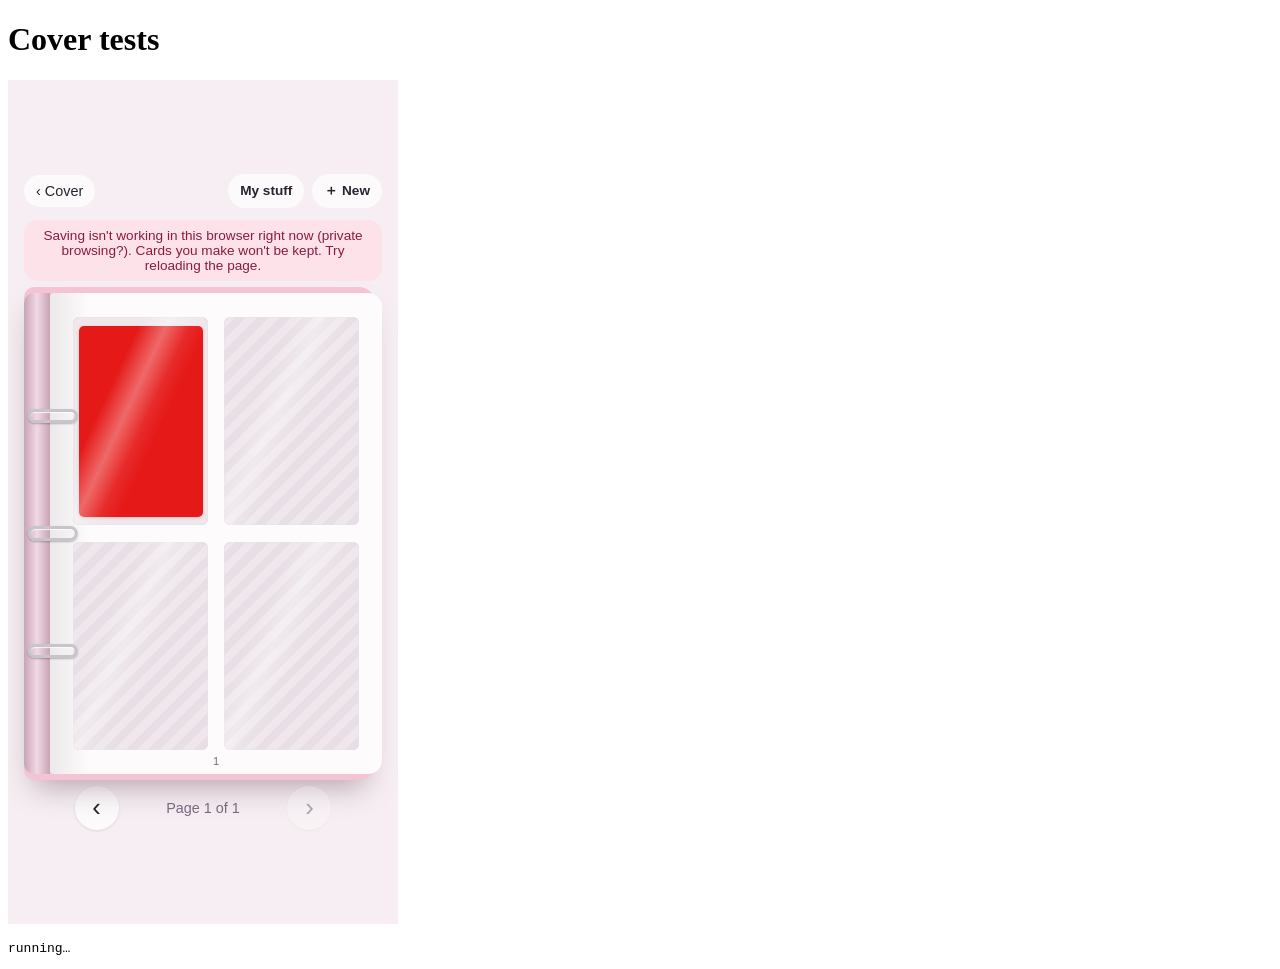
==== tests/cover-test.html @ 13672e0d "Add cover editor tests Co-Authored-By: Claude Opus 5.5 <noreply@anthropic.com>" ====
<!--
  Automated cover-design tests (M7): the cover editor, stickers and saving.
  Run:  python3 -m http.server 8765   (from the project folder)
  Open: http://localhost:8765/tests/cover-test.html  → every line should say PASS.
  Uses made-up test pictures, never real photos. Runs with ?memory (no saved data touched).
-->
<!doctype html><meta charset="utf-8"><body>
<h1>Cover tests</h1>
<iframe id="f" style="width:390px;height:844px;border:0"></iframe>
<pre id="out">running…</pre>
<script type="module">
import { coverOf, defaultCover } from '/src/binder/CoverDesign.js';
import { builtinUrl, BUILTIN_STICKERS } from '/src/decor/stickers.js';

const out = document.getElementById('out');
const results = [];
const wait = (ms) => new Promise((r) => setTimeout(r, ms));
const check = (name, ok, extra = '') => results.push(`${ok ? 'PASS' : 'FAIL'} ${name}${ok ? '' : '  ← ' + extra}`);
let win, doc;

async function until(test, ms = 8000) {
  for (let t = 0; t < ms; t += 50) { if (test()) return true; await wait(50); }
  return false;
}

function testPicture(hue) {
  const c = document.createElement('canvas'); c.width = 900; c.height = 1300;
  const g = c.getContext('2d'); g.fillStyle = `hsl(${hue} 80% 50%)`; g.fillRect(0, 0, 900, 1300);
  return new Promise((r) => c.toBlob((b) => r(new File([b], 'p.png', { type: 'image/png' })), 'image/png'));
}

async function givePhoto(hue) {
  await until(() => doc.querySelector('input.photo-picker'));
  const input = doc.querySelector('input.photo-picker');
  const dt = new win.DataTransfer();
  dt.items.add(new win.File([await testPicture(hue)], 'p.png', { type: 'image/png' }));
  input.files = dt.files;
  input.dispatchEvent(new win.Event('change'));
}

const editor = () => doc.querySelector('dialog.cover-editor[open]');
const coverFace = () => doc.querySelector('.cover-face');
const set = (name, value) => doc.querySelector(`dialog.cover-editor input[name="${name}"][value="${value}"]`).click();

try {
  // ---------- Pure helpers ----------
  check('older binders (only a color) still get a full cover design', coverOf({ coverColor: '#123456' }).color === '#123456' && coverOf({}).material === 'pastel');
  check('every built-in sticker makes an image', Object.keys(BUILTIN_STICKERS).every((k) => builtinUrl(k).startsWith('data:image/svg+xml')));

  // ---------- Make a card so the window has something to show ----------
  await new Promise((r) => { f.onload = r; f.src = '/index.html?memory'; });
  win = f.contentWindow; doc = win.document;
  await until(() => doc.querySelector('.book'), 20000);
  check('closed binder shows ✎ Edit cover', !doc.querySelector('.toolbar__edit').hidden && doc.querySelector('.toolbar__back').hidden);
  doc.querySelector('[data-action="new"]').click(); doc.querySelector('[data-make="card"]').click();
  await givePhoto(0);
  await until(() => doc.querySelector('.crop__img')?.naturalWidth > 0);
  for (let i = 0; i < 3; i++) { doc.querySelector('dialog[open] .workshop__primary').click(); await wait(400); }
  await until(() => !doc.querySelector('dialog[open]'));
  check('open binder: "‹ Cover" instead of Edit cover', doc.querySelector('.toolbar__edit').hidden && !doc.querySelector('.toolbar__back').hidden);
  doc.querySelector('.toolbar__back').click();
  await until(() => !doc.querySelector('.toolbar__edit').hidden, 3000);

  // ---------- The editor ----------
  doc.querySelector('.toolbar__edit').click();
  await until(() => editor());
  const preview = () => doc.querySelector('.cover-editor__design');
  check('the editor opens with a live preview', !!preview() && preview().classList.contains('cover-design--pastel'));

  set('material', 'leather');
  check('choosing Leather changes the preview', preview().classList.contains('cover-design--leather'));
  set('color', '#2b2230');
  check('a dark color switches to light text', preview().classList.contains('cover-design--dark'));
  set('font', 'classic');
  check('the font shows in the preview', /Georgia/.test(preview().querySelector('.cover-design__title').style.fontFamily));
  const name = doc.querySelector('dialog.cover-editor input[name="name"]');
  name.value = '<b>My</b> 앨범'; name.dispatchEvent(new win.Event('input'));
  check('the name is shown as plain text', preview().querySelector('.cover-design__title').textContent === '<b>My</b> 앨범' && !preview().querySelector('b'));

  check('window: shapes are hidden until a card is chosen', doc.querySelector('.window-shapes').hidden);
  doc.querySelectorAll('.cover-editor__card')[1].click();
  set('shape', 'heart');
  const winEl = preview().querySelector('.cover-design__window');
  check('choosing a card puts it in a heart window', !!winEl && winEl.classList.contains('cover-design__window--heart') && !!winEl.querySelector('img')?.src);

  // Stickers: add, move, resize, turn, delete
  doc.querySelector('[data-sticker="heart"]').click();
  doc.querySelector('[data-sticker="star"]').click();
  const stickers = () => doc.querySelectorAll('.cover-editor__preview .sticker-layer .sticker');
  check('tapping stickers adds them', stickers().length === 2);
  const s0 = stickers()[0];
  const before = { left: parseFloat(s0.style.left), top: parseFloat(s0.style.top) };
  const r = s0.getBoundingClientRect();
  const layer = doc.querySelector('.cover-editor__preview .sticker-layer');
  const pe = (type, x, y) => (type === 'pointerdown' ? s0 : layer).dispatchEvent(new win.PointerEvent(type, { bubbles: true, pointerId: 8, isPrimary: true, clientX: x, clientY: y }));
  pe('pointerdown', r.left + r.width / 2, r.top + r.height / 2);
  pe('pointermove', r.left + r.width / 2 + 20, r.top + r.height / 2 + 10);
  pe('pointerup', r.left + r.width / 2 + 20, r.top + r.height / 2 + 10);
  const moved = doc.querySelectorAll('.cover-editor__preview .sticker-layer .sticker')[0];
  check('dragging a sticker moves it', parseFloat(moved.style.left) > before.left && parseFloat(moved.style.top) > before.top, `${before.left},${before.top} → ${moved.style.left},${moved.style.top}`);
  const widthBefore = parseFloat(moved.style.width);
  doc.querySelector('[data-tool="bigger"]').click();
  check('+ makes the selected sticker bigger', parseFloat(stickers()[0].style.width) > widthBefore);
  doc.querySelector('[data-tool="right"]').click();
  check('⟳ turns it', /rotate\(-?\d/.test(stickers()[0].style.transform));
  doc.querySelector('[data-tool="delete"]').click();
  check('✕ removes it', stickers().length === 1);

  // Your own image as a sticker
  doc.querySelector('.sticker-palette__upload').click();
  await givePhoto(120);
  await until(() => stickers().length === 2);
  check('your own image becomes a sticker', stickers().length === 2 && stickers()[1].querySelector('img').src.startsWith('blob:'));

  // ---------- Save ----------
  doc.querySelector('dialog.cover-editor .workshop__primary').click();
  await until(() => !editor());
  await wait(300);
  const face = coverFace();
  check('saved: the cover is leather and dark', face.classList.contains('cover-design--leather') && face.classList.contains('cover-design--dark'));
  check('saved: the new name (as plain text)', face.querySelector('.cover-design__title').textContent === '<b>My</b> 앨범' && !face.querySelector('b'));
  check('saved: the card window and 2 stickers', !!face.querySelector('.cover-design__window--heart img') && face.querySelectorAll('.sticker').length === 2);
  check('saved: the toolbar shows the new name', doc.querySelector('.toolbar__title').textContent === '<b>My</b> 앨범');

  // ---------- Cancel keeps the old design ----------
  doc.querySelector('.toolbar__edit').click();
  await until(() => editor());
  check('reopening shows the saved settings', doc.querySelector('dialog.cover-editor input[name="material"]:checked')?.value === 'leather'
    && doc.querySelector('dialog.cover-editor input[name="name"]').value === '<b>My</b> 앨범');
  set('material', 'glitter');
  doc.querySelector('[data-sticker="crown"]').click();
  doc.querySelector('dialog.cover-editor .workshop__secondary').click();
  await until(() => !editor());
  check('Cancel keeps the saved cover', coverFace().classList.contains('cover-design--leather') && coverFace().querySelectorAll('.sticker').length === 2);

  // The cover still opens like a page
  coverFace().click();
  await until(() => doc.querySelector('.page-nav__label').textContent.startsWith('Page'), 3000);
  check('the decorated cover still opens the binder', doc.querySelector('.page-nav__label').textContent === 'Page 1 of 1');
} catch (e) {
  results.push('ERROR ' + e.stack);
}
out.textContent = results.join('\n');
out.dataset.done = 1;
</script>
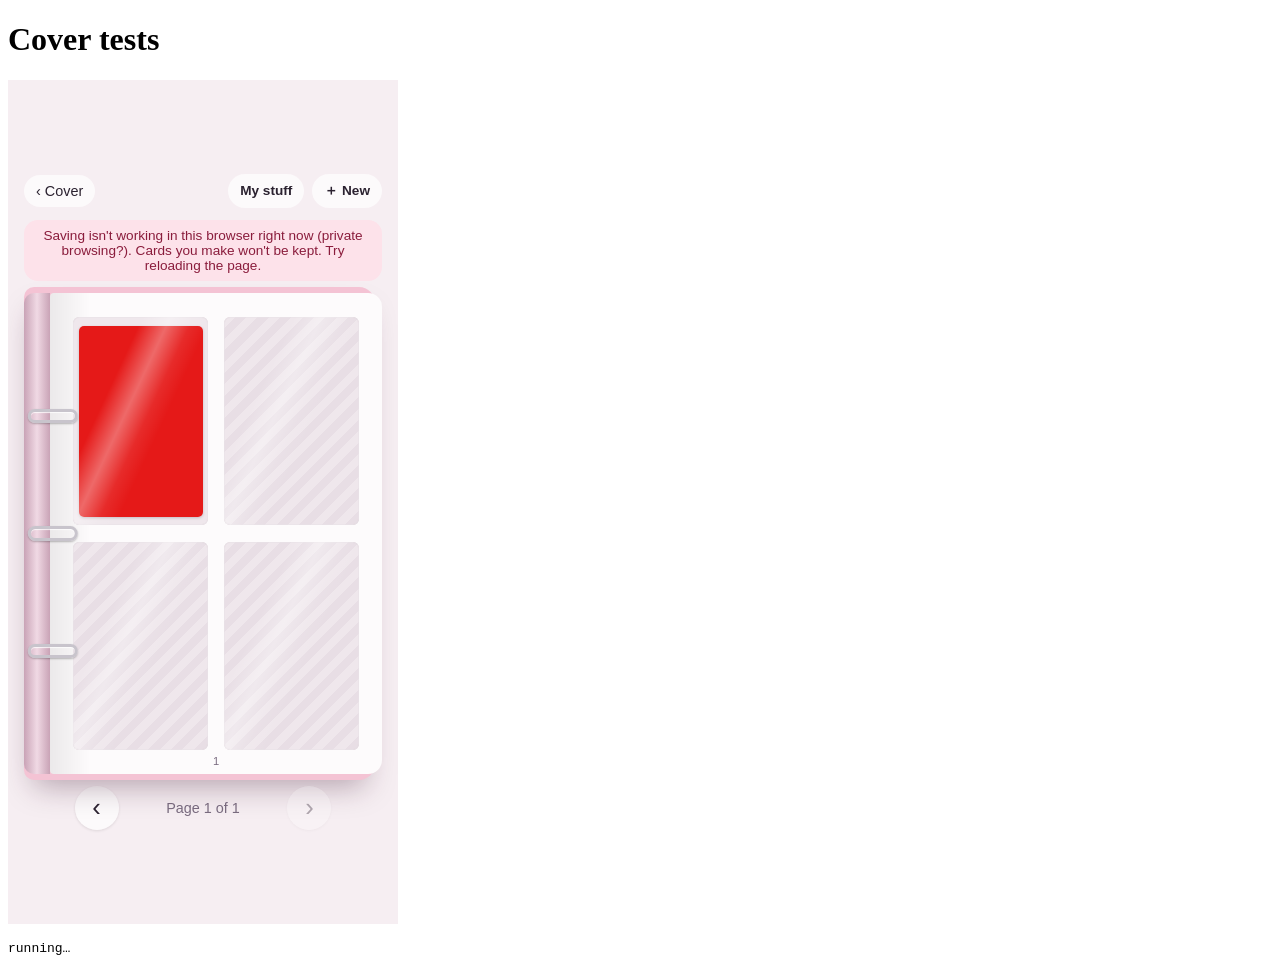
==== commit 97a7fe4a: "Test that the title can't be dragged off the cover Co-Authored-By: Claude Opus 5.5 <noreply@anthropi" ====
--- a/tests/cover-test.html
+++ b/tests/cover-test.html
@@ -45,11 +45,15 @@
 try {
   // ---------- Pure helpers ----------
   check('older binders (only a color) still get a full cover design', coverOf({ coverColor: '#123456' }).color === '#123456' && coverOf({}).material === 'pastel');
+  check('covers saved with old material names still work', coverOf({ cover: { material: 'leather' } }).material === 'pu' && coverOf({ cover: { material: 'clear' } }).material === 'frosted');
   check('every built-in sticker makes an image', Object.keys(BUILTIN_STICKERS).every((k) => builtinUrl(k).startsWith('data:image/svg+xml')));
 
   // ---------- Make a card so the window has something to show ----------
   await new Promise((r) => { f.onload = r; f.src = '/index.html?memory'; });
   win = f.contentWindow; doc = win.document;
+  // Page turns run on a timer this test controls (headless browsers may never run them)
+  win.requestAnimationFrame = (cb) => setTimeout(() => cb(win.performance.now()), 16);
+  win.cancelAnimationFrame = (id) => clearTimeout(id);
   await until(() => doc.querySelector('.book'), 20000);
   check('closed binder shows ✎ Edit cover', !doc.querySelector('.toolbar__edit').hidden && doc.querySelector('.toolbar__back').hidden);
   doc.querySelector('[data-action="new"]').click(); doc.querySelector('[data-make="card"]').click();
@@ -67,8 +71,8 @@
   const preview = () => doc.querySelector('.cover-editor__design');
   check('the editor opens with a live preview', !!preview() && preview().classList.contains('cover-design--pastel'));
 
-  set('material', 'leather');
-  check('choosing Leather changes the preview', preview().classList.contains('cover-design--leather'));
+  set('material', 'pu');
+  check('choosing PU leather changes the preview', preview().classList.contains('cover-design--pu'));
   set('color', '#2b2230');
   check('a dark color switches to light text', preview().classList.contains('cover-design--dark'));
   set('font', 'classic');
@@ -76,6 +80,34 @@
   const name = doc.querySelector('dialog.cover-editor input[name="name"]');
   name.value = '<b>My</b> 앨범'; name.dispatchEvent(new win.Event('input'));
   check('the name is shown as plain text', preview().querySelector('.cover-design__title').textContent === '<b>My</b> 앨범' && !preview().querySelector('b'));
+
+  // The title can be dragged, moved with arrow keys, and resized
+  const label = () => preview().querySelector('.cover-design__label');
+  const titleRect = label().getBoundingClientRect();
+  const pv = doc.querySelector('.cover-editor__preview');
+  const tp = (type, x, y) => (type === 'pointerdown' ? label() : pv).dispatchEvent(new win.PointerEvent(type, { bubbles: true, pointerId: 41, isPrimary: true, clientX: x, clientY: y }));
+  const top0 = parseFloat(label().style.top);
+  tp('pointerdown', titleRect.left + 10, titleRect.top + 10);
+  tp('pointermove', titleRect.left + 10, titleRect.top + 70);
+  tp('pointerup', titleRect.left + 10, titleRect.top + 70);
+  const top1 = parseFloat(label().style.top);
+  check('dragging the title moves it down', top1 > top0 + 10, `${top0}% → ${top1}%`);
+  check('…without selecting or adding a sticker', doc.querySelector('.sticker-tools').hidden && !doc.querySelectorAll('.cover-editor__preview .sticker-layer .sticker').length);
+  // Dragging far to the left stops with the whole title still on the cover
+  const t2 = label().getBoundingClientRect();
+  tp('pointerdown', t2.left + 10, t2.top + 10);
+  tp('pointermove', t2.left - 400, t2.top + 10);
+  tp('pointerup', t2.left - 400, t2.top + 10);
+  check('the title can\'t be dragged off the cover', label().getBoundingClientRect().left >= pv.getBoundingClientRect().left - 1);
+  tp('pointerdown', label().getBoundingClientRect().left + 10, label().getBoundingClientRect().top + 10);
+  tp('pointermove', label().getBoundingClientRect().left + 140, label().getBoundingClientRect().top + 10);
+  tp('pointerup', 0, 0);
+  label().focus();
+  label().dispatchEvent(new win.KeyboardEvent('keydown', { key: 'ArrowUp', bubbles: true }));
+  check('↑ moves the title up a little', parseFloat(label().style.top) < top1);
+  const size = doc.querySelector('dialog.cover-editor input[name="title-size"]');
+  size.value = '1.5'; size.dispatchEvent(new win.Event('input'));
+  check('the title size slider makes it bigger', label().style.getPropertyValue('--title-size') === '1.5');
 
   check('window: shapes are hidden until a card is chosen', doc.querySelector('.window-shapes').hidden);
   doc.querySelectorAll('.cover-editor__card')[1].click();
@@ -103,8 +135,22 @@
   check('+ makes the selected sticker bigger', parseFloat(stickers()[0].style.width) > widthBefore);
   doc.querySelector('[data-tool="right"]').click();
   check('⟳ turns it', /rotate\(-?\d/.test(stickers()[0].style.transform));
+  // Pinch with the second finger next to the sticker (not on it): still resizes it
+  const sp = stickers()[0];
+  const spr = sp.getBoundingClientRect();
+  const lr = layer.getBoundingClientRect();
+  const lp = (type, id, x, y, target = layer) => target.dispatchEvent(new win.PointerEvent(type, { bubbles: true, pointerId: id, isPrimary: id === 31, clientX: x, clientY: y }));
+  const w0 = parseFloat(sp.style.width);
+  lp('pointerdown', 31, spr.left + spr.width / 2, spr.top + spr.height / 2, sp);
+  lp('pointerdown', 32, lr.left + 5, lr.top + 5, layer); // lands on empty cover
+  lp('pointermove', 32, lr.left - 40, lr.top - 40);
+  lp('pointerup', 32, lr.left - 40, lr.top - 40); lp('pointerup', 31, spr.left, spr.top);
+  const w1 = parseFloat(stickers()[0].style.width);
+  check('pinching with the second finger off the sticker still resizes it', w1 > w0 && !doc.querySelector('.sticker-tools').hidden, `${w0} → ${w1}`);
+
   doc.querySelector('[data-tool="delete"]').click();
   check('✕ removes it', stickers().length === 1);
+  check('…and keyboard focus stays in the sticker area', doc.activeElement?.closest?.('.sticker-layer') != null || doc.activeElement?.classList.contains('sticker-layer'));
 
   // Your own image as a sticker
   doc.querySelector('.sticker-palette__upload').click();
@@ -117,26 +163,42 @@
   await until(() => !editor());
   await wait(300);
   const face = coverFace();
-  check('saved: the cover is leather and dark', face.classList.contains('cover-design--leather') && face.classList.contains('cover-design--dark'));
+  check('saved: the cover is PU leather and dark', face.classList.contains('cover-design--pu') && face.classList.contains('cover-design--dark'));
   check('saved: the new name (as plain text)', face.querySelector('.cover-design__title').textContent === '<b>My</b> 앨범' && !face.querySelector('b'));
   check('saved: the card window and 2 stickers', !!face.querySelector('.cover-design__window--heart img') && face.querySelectorAll('.sticker').length === 2);
+  check('saved: the title stays where it was dragged', parseFloat(face.querySelector('.cover-design__label').style.top) > top0 + 5);
+  check('saved: …and its size', face.querySelector('.cover-design__label').style.getPropertyValue('--title-size') === '1.5');
   check('saved: the toolbar shows the new name', doc.querySelector('.toolbar__title').textContent === '<b>My</b> 앨범');
 
   // ---------- Cancel keeps the old design ----------
   doc.querySelector('.toolbar__edit').click();
   await until(() => editor());
-  check('reopening shows the saved settings', doc.querySelector('dialog.cover-editor input[name="material"]:checked')?.value === 'leather'
+  check('reopening shows the saved settings', doc.querySelector('dialog.cover-editor input[name="material"]:checked')?.value === 'pu'
     && doc.querySelector('dialog.cover-editor input[name="name"]').value === '<b>My</b> 앨범');
   set('material', 'glitter');
   doc.querySelector('[data-sticker="crown"]').click();
   doc.querySelector('dialog.cover-editor .workshop__secondary').click();
   await until(() => !editor());
-  check('Cancel keeps the saved cover', coverFace().classList.contains('cover-design--leather') && coverFace().querySelectorAll('.sticker').length === 2);
+  check('Cancel keeps the saved cover', coverFace().classList.contains('cover-design--pu') && coverFace().querySelectorAll('.sticker').length === 2);
+
+  // Deleting the card that's in the window empties the window
+  win.confirm = () => true;
+  doc.querySelector('[data-action="list"]').click(); await wait(100);
+  doc.querySelector('.my-cards__tab[data-tab="cards"]').click();
+  doc.querySelector('.my-cards__item [data-action="delete"]').click();
+  await until(() => !doc.querySelector('.my-cards__item [data-action="delete"]'));
+  doc.querySelector('.my-cards__close').click(); await wait(300);
+  check('deleting the window card empties the cover window', !coverFace().querySelector('.cover-design__window'));
+  doc.querySelector('.toolbar__edit').click();
+  await until(() => editor());
+  check('…and the editor shows None', doc.querySelector('.cover-editor__card--none').getAttribute('aria-checked') === 'true' && doc.querySelector('.window-shapes').hidden);
+  doc.querySelector('dialog.cover-editor .workshop__secondary').click();
+  await until(() => !editor());
 
   // The cover still opens like a page
   coverFace().click();
   await until(() => doc.querySelector('.page-nav__label').textContent.startsWith('Page'), 3000);
-  check('the decorated cover still opens the binder', doc.querySelector('.page-nav__label').textContent === 'Page 1 of 1');
+  check('the decorated cover still opens the binder', doc.querySelector('.page-nav__label').textContent.startsWith('Page 1 of'));
 } catch (e) {
   results.push('ERROR ' + e.stack);
 }
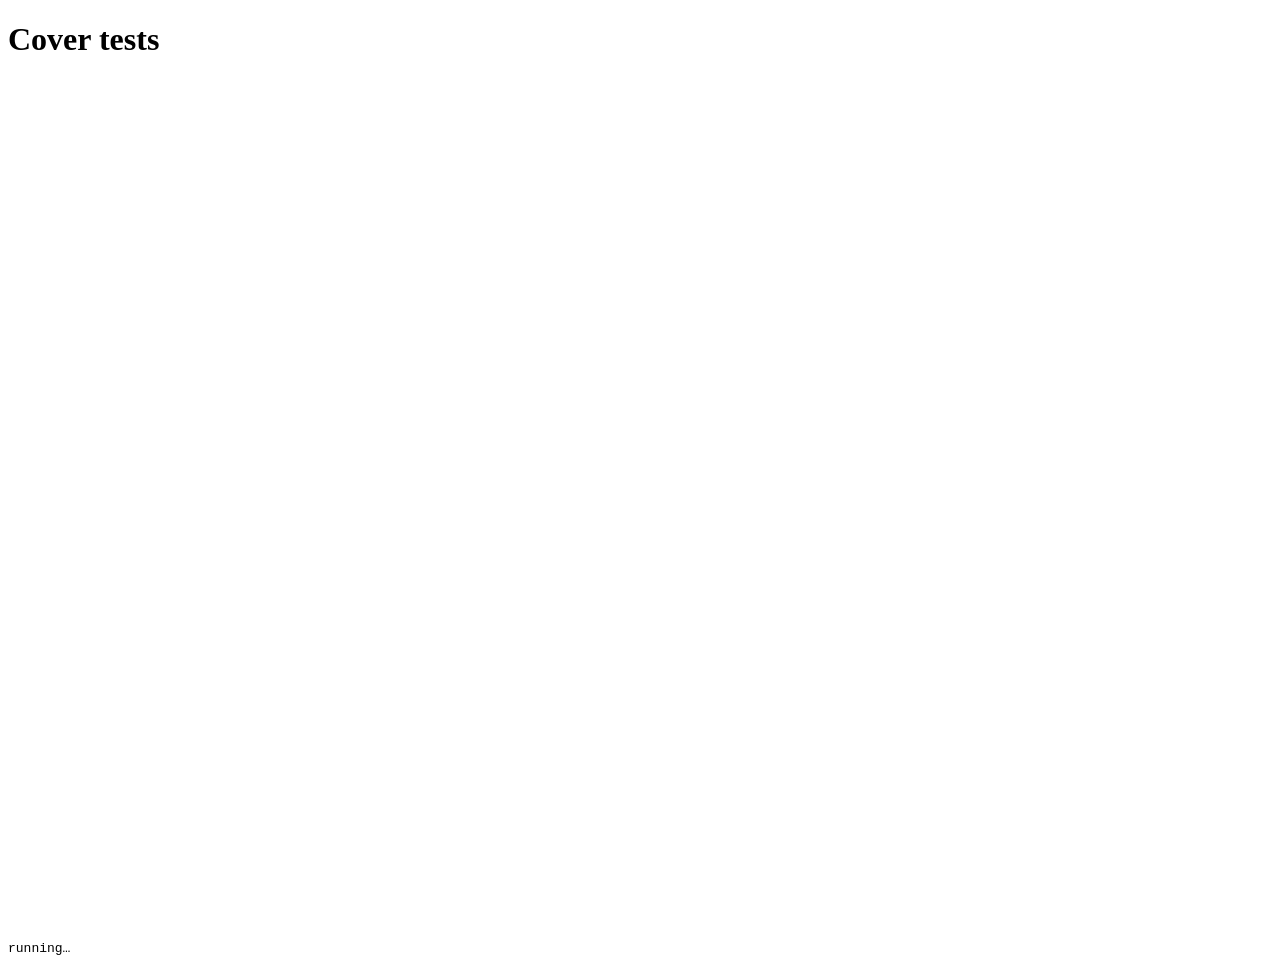
==== commit 542069f0: "Test the fur texture Co-Authored-By: Claude Opus 5.5 <noreply@anthropic.com>" ====
--- a/tests/cover-test.html
+++ b/tests/cover-test.html
@@ -11,6 +11,8 @@
 <script type="module">
 import { coverOf, defaultCover } from '/src/binder/CoverDesign.js';
 import { builtinUrl, BUILTIN_STICKERS } from '/src/decor/stickers.js';
+import { furTexture } from '/src/binder/furTexture.js';
+import { decorateCover } from '/src/binder/CoverDesign.js';
 
 const out = document.getElementById('out');
 const results = [];
@@ -46,6 +48,10 @@
   // ---------- Pure helpers ----------
   check('older binders (only a color) still get a full cover design', coverOf({ coverColor: '#123456' }).color === '#123456' && coverOf({}).material === 'pastel');
   check('covers saved with old material names still work', coverOf({ cover: { material: 'leather' } }).material === 'pu' && coverOf({ cover: { material: 'clear' } }).material === 'frosted');
+  const fur = furTexture('#f7c6d9');
+  check('furry covers get a strand-by-strand fur texture (made once per color)', fur.startsWith('url("data:image/png') && furTexture('#f7c6d9') === fur && furTexture('#c9b6ff') !== fur);
+  const furryEl = decorateCover(document.createElement('div'), { name: 'x', cover: { material: 'furry', color: '#f7c6d9', stickers: [] } });
+  check('…and the cover uses it', furryEl.classList.contains('cover-design--furry') && furryEl.style.getPropertyValue('--fur') === fur);
   check('every built-in sticker makes an image', Object.keys(BUILTIN_STICKERS).every((k) => builtinUrl(k).startsWith('data:image/svg+xml')));
 
   // ---------- Make a card so the window has something to show ----------
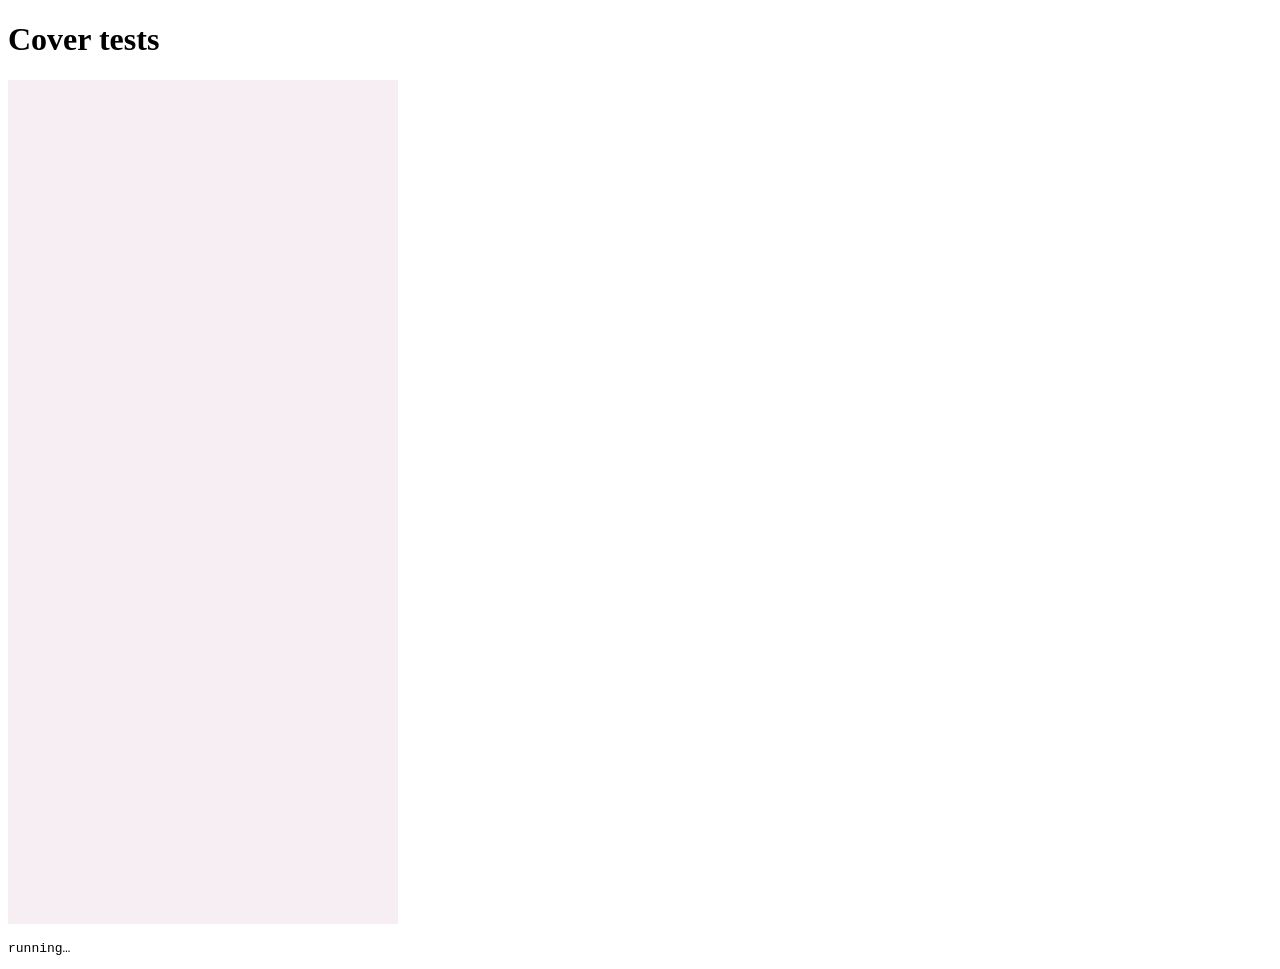
==== commit 1cb7fda0: "New binder (with 2x2 or 3x3 pockets) and Delete binder in the cover editor Co-Authored-By: Claude Op" ====
--- a/tests/cover-test.html
+++ b/tests/cover-test.html
@@ -183,7 +183,7 @@
     && doc.querySelector('dialog.cover-editor input[name="name"]').value === '<b>My</b> 앨범');
   set('material', 'glitter');
   doc.querySelector('[data-sticker="crown"]').click();
-  doc.querySelector('dialog.cover-editor .workshop__secondary').click();
+  doc.querySelector('dialog.cover-editor .cover-editor__cancel').click();
   await until(() => !editor());
   check('Cancel keeps the saved cover', coverFace().classList.contains('cover-design--pu') && coverFace().querySelectorAll('.sticker').length === 2);
 
@@ -198,7 +198,7 @@
   doc.querySelector('.toolbar__edit').click();
   await until(() => editor());
   check('…and the editor shows None', doc.querySelector('.cover-editor__card--none').getAttribute('aria-checked') === 'true' && doc.querySelector('.window-shapes').hidden);
-  doc.querySelector('dialog.cover-editor .workshop__secondary').click();
+  doc.querySelector('dialog.cover-editor .cover-editor__cancel').click();
   await until(() => !editor());
 
   // The cover still opens like a page
